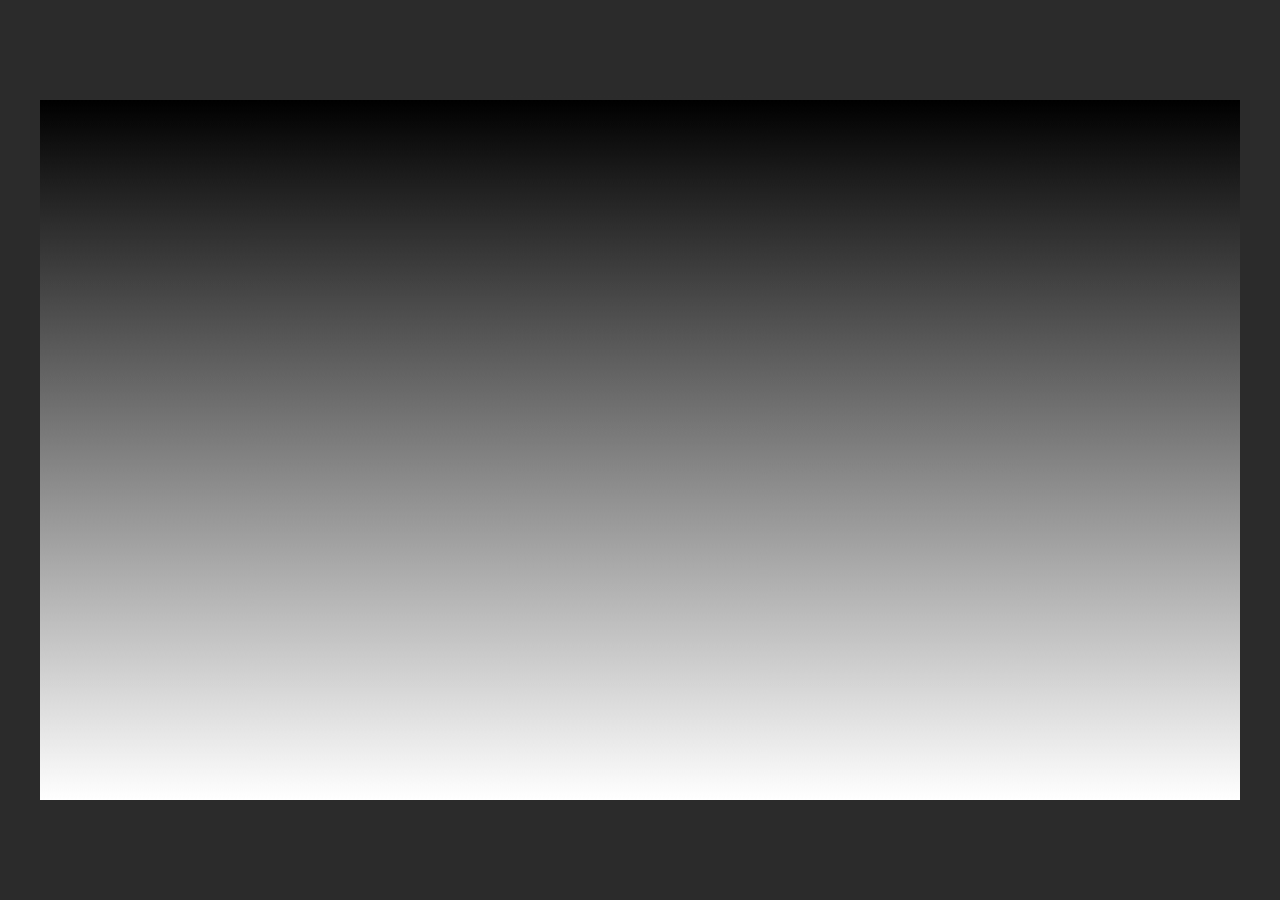
==== index.html @ 5ddceb6b "first commit" ====
<!DOCTYPE html>
<html lang="pt-BR">
<head>
    <meta charset="UTF-8">
    <meta name="viewport" content="width=device-width, initial-scale=1.0">
    <link rel="stylesheet" href="./style.css">
    <script src="./models/Carro.js"defer></script>
    <script src="./index.js"defer></script>
    <title>Game</title>
</head>
<body>
    <canvas id="des" width="1200" height="700">
        <h2>Seu navegador não suporte para gráficos</h2>
    </canvas>
</body>
</html>
---- style.css ----
*{
    margin: 0;
    padding: 0;
}

body{
    background-color: #2b2b2b;
    color: rgb(186, 186, 186);
}

canvas{
    margin: auto;
    position: absolute;
    top: 0;
    bottom: 0;
    left: 0;
    right: 0;
    background: linear-gradient(black, white);
}
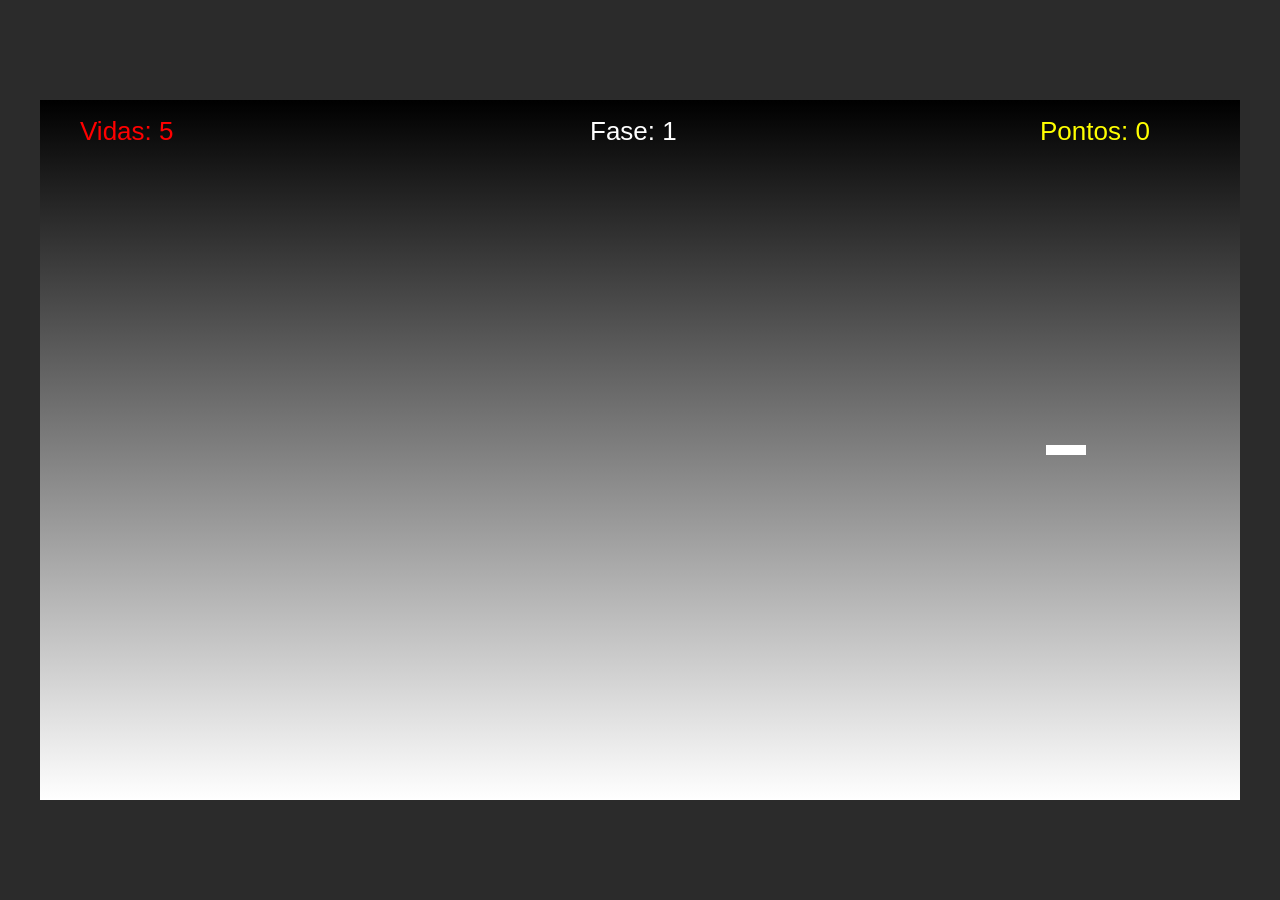
==== commit b6e6dbb1: "segundo commit" ====
--- a/index.html
+++ b/index.html
@@ -10,7 +10,7 @@
 </head>
 <body>
     <canvas id="des" width="1200" height="700">
-        <h2>Seu navegador não suporte para gráficos</h2>
+        <h2>Seu navegador não tem suporte para gráficos</h2>
     </canvas>
 </body>
 </html>
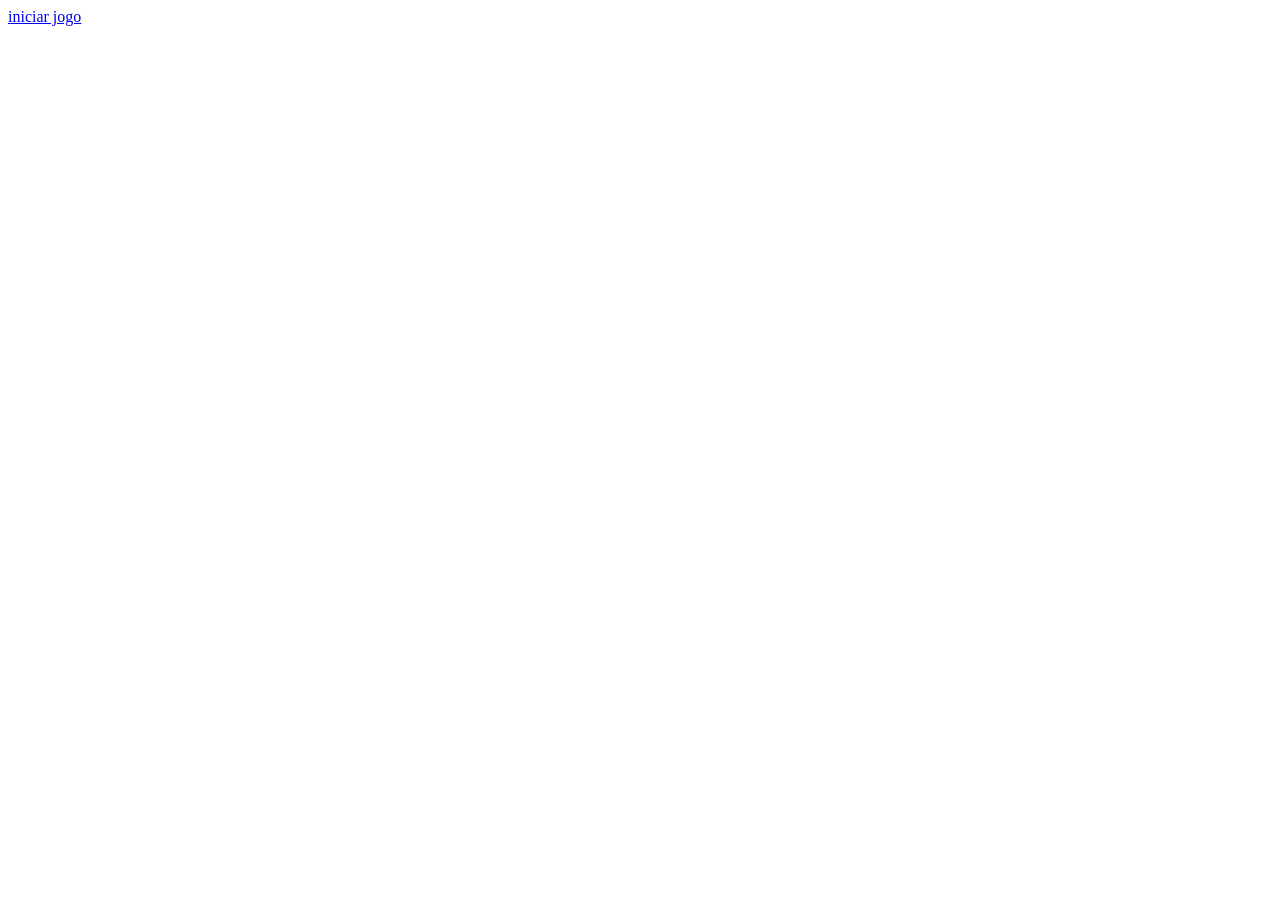
==== commit 99b762dd: "adicionando_index" ====
--- a/index.html
+++ b/index.html
@@ -1,16 +1,11 @@
 <!DOCTYPE html>
-<html lang="pt-BR">
+<html lang="pt_BR">
 <head>
     <meta charset="UTF-8">
     <meta name="viewport" content="width=device-width, initial-scale=1.0">
-    <link rel="stylesheet" href="./style.css">
-    <script src="./models/Carro.js"defer></script>
-    <script src="./index.js"defer></script>
     <title>Game</title>
 </head>
 <body>
-    <canvas id="des" width="1200" height="700">
-        <h2>Seu navegador não tem suporte para gráficos</h2>
-    </canvas>
+    <a href="./jogo.html">iniciar jogo</a>
 </body>
 </html>
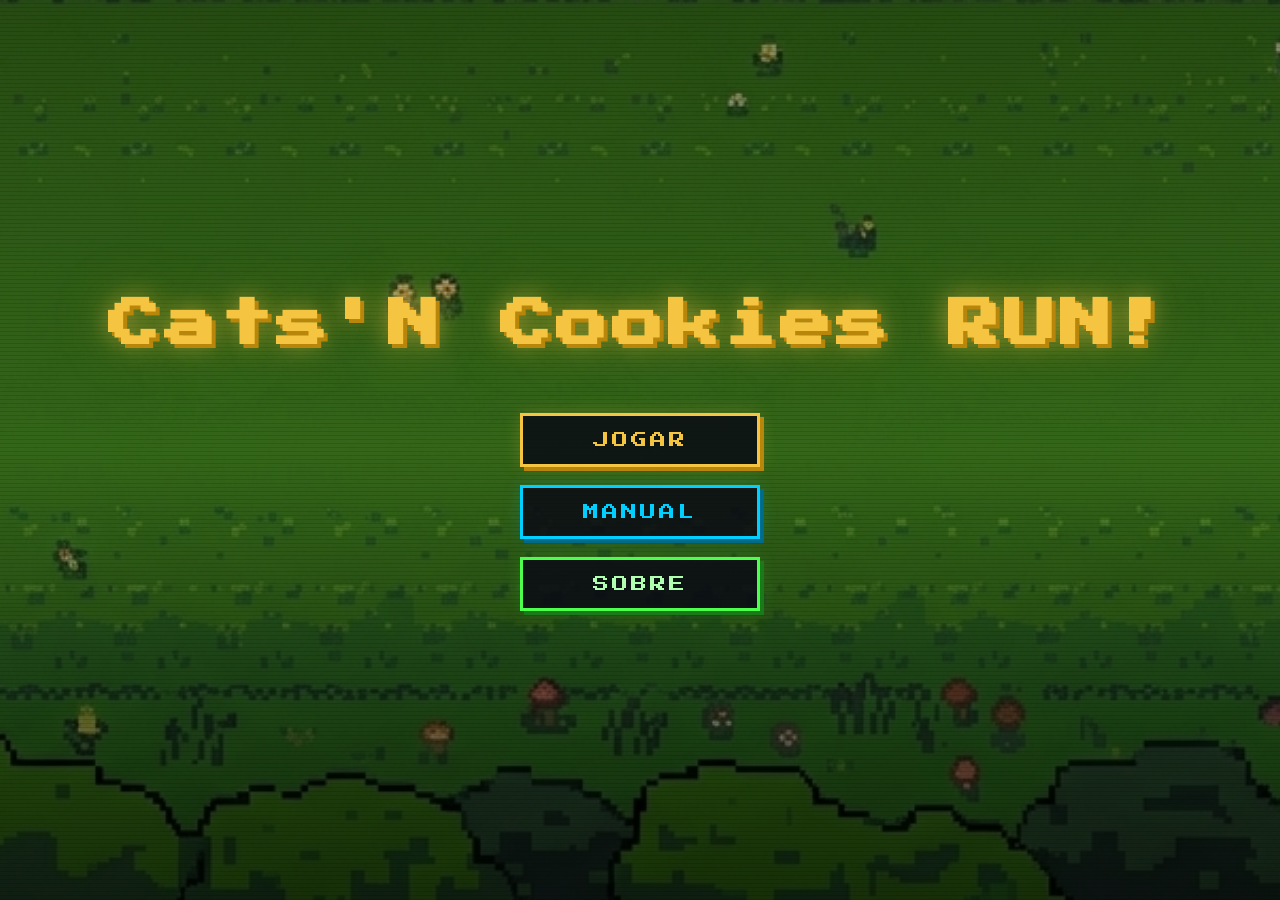
==== commit 679b3c29: "Tudo que eu fiz enquanto viajava (html, transicao de fase)" ====
--- a/index.html
+++ b/index.html
@@ -1,11 +1,104 @@
 <!DOCTYPE html>
-<html lang="pt_BR">
+<html lang="pt-BR">
 <head>
     <meta charset="UTF-8">
     <meta name="viewport" content="width=device-width, initial-scale=1.0">
     <title>Game</title>
+    <link href="https://fonts.googleapis.com/css2?family=Press+Start+2P&family=VT323:wght@400&display=swap" rel="stylesheet">
+    <link rel="stylesheet" href="index.css">
+    
 </head>
 <body>
-    <a href="./jogo.html">iniciar jogo</a>
+
+    <!-- Background image-->
+    <div id="bg"></div>
+    <div id="scanlines"></div>
+
+    <!-- Main Menu -->
+    <div id="menu">
+        <div id="title-block">
+            <h1>Cats'N Cookies RUN!</h1>
+        </div>
+
+        <div id="buttons">
+            <a href="./jogo.html" class="btn btn-jogar">JOGAR</a>
+            <button class="btn btn-manual" onclick="abrirModal('modal-manual')">MANUAL</button>
+            <button class="btn btn-sobre"  onclick="abrirModal('modal-sobre')">SOBRE</button>
+        </div>
+    </div>
+
+    <!-- ── MODAL MANUAL ── -->
+    <div id="modal-manual" class="modal-overlay" onclick="fecharModalFora(event, this)">
+        <div class="modal-box">
+            <button class="btn-close" onclick="fecharModal('modal-manual')">[ X ]</button>
+            <h2>MANUAL DO JOGO:</h2>
+            <div class="modal-content">
+                <span class="label">CONTROLES — JOGADOR 1</span>
+                <span class="value">W A S D → mover<br>ESPAÇO → atirar</span>
+
+                <span class="label">CONTROLES — JOGADOR 2</span>
+                <span class="value">↑ ↓ ← → → mover<br>ENTER → atacar</span>
+
+                <span class="label">OBJETIVO</span>
+                <span class="value">O objetivo dos jogadores é derrotar todos os inimigos para conseguir alcançar o renato reverso e recuperar a bolacha lendária!
+                    E de preferência, não morrer no caminho...
+                </span>
+
+                <span class="label">DICAS</span>
+                <span class="value">Ao matar bolachas, você consegue pontos, e quanto mais pontos, mais que você avança no jogo.
+                    O guto (gato) usa uma arma a laser, portanto, ele é projetado para atacar a distância, enquanto isso, o renato (o pato), ataca com uma espada, fazendo ele um personagem de curta distância.
+                </span>
+            </div>
+        </div>
+    </div>
+
+    <!-- ── MODAL SOBRE ── -->
+    <div id="modal-sobre" class="modal-overlay" onclick="fecharModalFora(event, this)">
+        <div class="modal-box">
+            <button class="btn-close" onclick="fecharModal('modal-sobre')">[ X ]</button>
+            <h2>💻 SOBRE</h2>
+            <div class="modal-content">
+                <!-- ✏️ Preencha os dados abaixo -->
+                <span class="label">DESENVOLVEDOR</span>
+                <span class="value">João Pedro Keidann</span>
+
+                <span class="label">CONTATO</span>
+                <span class="value">joao_keidann@estudante.sesisenai.org.br</span>
+
+                <span class="label">GITHUB / REDES</span>
+                <span class="value">https://github.com/jpkeidann</span>
+
+                <span class="label">PRODUCT OWNER</span>
+                <span class="value">Carlos Roberto Da Silva Filho</span>
+
+                <span class="label">VERSÃO</span>
+                <span class="value">v1.0.0 — 2026</span>
+                <!-- ✏️ Fim dos dados -->
+            </div>
+        </div>
+    </div>
+
+    <script>
+        function abrirModal(id) {
+            document.getElementById(id).classList.add('open')
+        }
+
+        function fecharModal(id) {
+            document.getElementById(id).classList.remove('open')
+        }
+
+        function fecharModalFora(event, overlay) {
+            if (event.target === overlay) {
+                overlay.classList.remove('open')
+            }
+        }
+
+        document.addEventListener('keydown', (e) => {
+            // Fecha modal com ESC
+            if (e.key === 'Escape') {
+                document.querySelectorAll('.modal-overlay.open').forEach(m => m.classList.remove('open'))
+            }
+        })
+    </script>
 </body>
 </html>
--- a/index.css
+++ b/index.css
@@ -0,0 +1,371 @@
+:root {
+    --yellow: #f5c542;
+    --red: #e84040;
+    --cyan: #00cfff;
+    --white: #f0f0f0;
+    --dark: #0a0a0f;
+    --panel-bg: rgba(10, 10, 20, 0.85);
+}
+
+* {
+    margin: 0;
+    padding: 0;
+    box-sizing: border-box;
+}
+
+body {
+    background: var(--dark);
+    font-family: 'Press Start 2P', monospace;
+    overflow: hidden;
+    height: 100vh;
+    width: 100vw;
+    cursor: default;
+}
+
+/* ── BACKGROUND IMAGE ── */
+#bg {
+    position: fixed;
+    inset: 0;
+    background: url('./img/background1.png') center center / cover no-repeat;
+    /* Troque o src acima pela imagem desejada */
+    z-index: 0;
+}
+
+/* dark overlay for readability */
+#bg::after {
+    content: '';
+    position: absolute;
+    inset: 0;
+    background: linear-gradient(to bottom,
+            rgba(0, 0, 0, 0.45) 0%,
+            rgba(0, 0, 0, 0.25) 50%,
+            rgba(0, 0, 0, 0.65) 100%);
+}
+
+/* scanlines effect */
+#scanlines {
+    position: fixed;
+    inset: 0;
+    z-index: 1;
+    pointer-events: none;
+    background: repeating-linear-gradient(to bottom,
+            transparent,
+            transparent 3px,
+            rgba(0, 0, 0, 0.12) 3px,
+            rgba(0, 0, 0, 0.12) 4px);
+}
+
+/* ── MAIN CONTAINER ── */
+#menu {
+    position: relative;
+    z-index: 2;
+    height: 100vh;
+    display: flex;
+    flex-direction: column;
+    align-items: center;
+    justify-content: center;
+    gap: 0;
+}
+
+/* ── TITLE ── */
+#title-block {
+    text-align: center;
+    margin-bottom: 52px;
+    animation: fadeDown 0.7s ease both;
+}
+
+#title-block h1 {
+    font-family: 'Press Start 2P', monospace;
+    font-size: clamp(28px, 5vw, 52px);
+    color: var(--yellow);
+    text-shadow:
+        4px 4px 0 #b8860b,
+        0 0 24px rgba(245, 197, 66, 0.55),
+        0 0 60px rgba(245, 197, 66, 0.25);
+    letter-spacing: 4px;
+    line-height: 1.4;
+}
+
+#title-block .subtitle {
+    font-family: 'VT323', monospace;
+    font-size: clamp(18px, 2.5vw, 26px);
+    color: var(--cyan);
+    letter-spacing: 6px;
+    margin-top: 10px;
+    opacity: 0.85;
+    text-shadow: 0 0 12px rgba(0, 207, 255, 0.5);
+}
+
+/* ── BUTTONS ── */
+#buttons {
+    display: flex;
+    flex-direction: column;
+    gap: 18px;
+    align-items: center;
+}
+
+.btn {
+    font-family: 'Press Start 2P', monospace;
+    font-size: clamp(12px, 1.8vw, 16px);
+    letter-spacing: 3px;
+    padding: 16px 48px;
+    border: 3px solid;
+    background: var(--panel-bg);
+    cursor: pointer;
+    position: relative;
+    transition: transform 0.08s, box-shadow 0.15s;
+    text-decoration: none;
+    display: inline-block;
+    min-width: 240px;
+    text-align: center;
+    animation: fadeUp 0.6s ease both;
+}
+
+.btn::before {
+    content: '▶';
+    position: absolute;
+    left: 16px;
+    top: 50%;
+    transform: translateY(-50%);
+    font-size: 10px;
+    opacity: 0;
+    transition: opacity 0.15s;
+}
+
+.btn:hover::before {
+    opacity: 1;
+}
+
+.btn:hover {
+    transform: scale(1.06) translateX(4px);
+}
+
+.btn:active {
+    transform: scale(0.97) translateX(2px);
+}
+
+/* Jogar */
+.btn-jogar {
+    color: var(--yellow);
+    border-color: var(--yellow);
+    box-shadow: 4px 4px 0 #b8860b, 0 0 18px rgba(245, 197, 66, 0.2);
+    animation-delay: 0.1s;
+}
+
+.btn-jogar:hover {
+    background: rgba(245, 197, 66, 0.15);
+    box-shadow: 6px 6px 0 #b8860b, 0 0 30px rgba(245, 197, 66, 0.35);
+}
+
+/* Manual */
+.btn-manual {
+    color: var(--cyan);
+    border-color: var(--cyan);
+    box-shadow: 4px 4px 0 #006b8a, 0 0 18px rgba(0, 207, 255, 0.15);
+    animation-delay: 0.22s;
+}
+
+.btn-manual:hover {
+    background: rgba(0, 207, 255, 0.12);
+    box-shadow: 6px 6px 0 #006b8a, 0 0 28px rgba(0, 207, 255, 0.3);
+}
+
+/* Sobre */
+.btn-sobre {
+    color: #b0ffb0;
+    border-color: #4cff4c;
+    box-shadow: 4px 4px 0 #1a7a1a, 0 0 18px rgba(76, 255, 76, 0.15);
+    animation-delay: 0.34s;
+}
+
+.btn-sobre:hover {
+    background: rgba(76, 255, 76, 0.1);
+    box-shadow: 6px 6px 0 #1a7a1a, 0 0 28px rgba(76, 255, 76, 0.3);
+}
+
+/* ── MODAL BASE ── */
+.modal-overlay {
+    display: none;
+    position: fixed;
+    inset: 0;
+    z-index: 100;
+    background: rgba(0, 0, 0, 0.75);
+    align-items: center;
+    justify-content: center;
+    animation: fadeIn 0.2s ease;
+}
+
+.modal-overlay.open {
+    display: flex;
+}
+
+.modal-box {
+    background: #0d0d1a;
+    border: 3px solid;
+    padding: 36px 40px;
+    max-width: 560px;
+    width: 90%;
+    position: relative;
+    box-shadow: 8px 8px 0 rgba(0, 0, 0, 0.8);
+    animation: popIn 0.2s ease;
+    max-height: 80vh;
+    overflow-y: auto;
+}
+
+.modal-box::-webkit-scrollbar {
+    width: 6px;
+}
+
+.modal-box::-webkit-scrollbar-track {
+    background: #111;
+}
+
+.modal-box::-webkit-scrollbar-thumb {
+    background: #444;
+}
+
+/* Manual modal */
+#modal-manual .modal-box {
+    border-color: var(--cyan);
+    box-shadow: 8px 8px 0 #006b8a;
+}
+
+#modal-manual h2 {
+    font-size: 14px;
+    color: var(--cyan);
+    margin-bottom: 24px;
+    text-shadow: 0 0 12px rgba(0, 207, 255, 0.5);
+}
+
+#modal-manual .modal-content {
+    font-family: 'VT323', monospace;
+    font-size: 22px;
+    color: #c8e8ff;
+    line-height: 1.7;
+}
+
+/* Sobre modal */
+#modal-sobre .modal-box {
+    border-color: #4cff4c;
+    box-shadow: 8px 8px 0 #1a7a1a;
+}
+
+#modal-sobre h2 {
+    font-size: 14px;
+    color: #4cff4c;
+    margin-bottom: 24px;
+    text-shadow: 0 0 12px rgba(76, 255, 76, 0.5);
+}
+
+#modal-sobre .modal-content {
+    font-family: 'VT323', monospace;
+    font-size: 22px;
+    color: #c8ffcc;
+    line-height: 1.8;
+}
+
+.modal-content .label {
+    font-family: 'Press Start 2P', monospace;
+    font-size: 9px;
+    letter-spacing: 2px;
+    opacity: 0.65;
+    display: block;
+    margin-top: 16px;
+    margin-bottom: 2px;
+}
+
+.modal-content .value {
+    color: var(--white);
+    font-size: 24px;
+}
+
+/* close button */
+.btn-close {
+    position: absolute;
+    top: 14px;
+    right: 18px;
+    background: none;
+    border: none;
+    font-family: 'Press Start 2P', monospace;
+    font-size: 12px;
+    cursor: pointer;
+    padding: 4px 8px;
+    transition: opacity 0.15s;
+}
+
+#modal-manual .btn-close {
+    color: var(--cyan);
+}
+
+#modal-sobre .btn-close {
+    color: #4cff4c;
+}
+
+.btn-close:hover {
+    opacity: 0.6;
+}
+
+/* ── ANIMATIONS ── */
+@keyframes fadeDown {
+    from {
+        opacity: 0;
+        transform: translateY(-30px);
+    }
+
+    to {
+        opacity: 1;
+        transform: translateY(0);
+    }
+}
+
+@keyframes fadeUp {
+    from {
+        opacity: 0;
+        transform: translateY(24px);
+    }
+
+    to {
+        opacity: 1;
+        transform: translateY(0);
+    }
+}
+
+@keyframes fadeIn {
+    from {
+        opacity: 0;
+    }
+
+    to {
+        opacity: 1;
+    }
+}
+
+@keyframes popIn {
+    from {
+        transform: scale(0.88);
+        opacity: 0;
+    }
+
+    to {
+        transform: scale(1);
+        opacity: 1;
+    }
+}
+
+/* pixel cursor on buttons */
+.btn,
+.btn-close {
+    image-rendering: pixelated;
+}
+
+@keyframes blink {
+
+    0%,
+    100% {
+        opacity: 0.3;
+    }
+
+    50% {
+        opacity: 0.7;
+    }
+}
